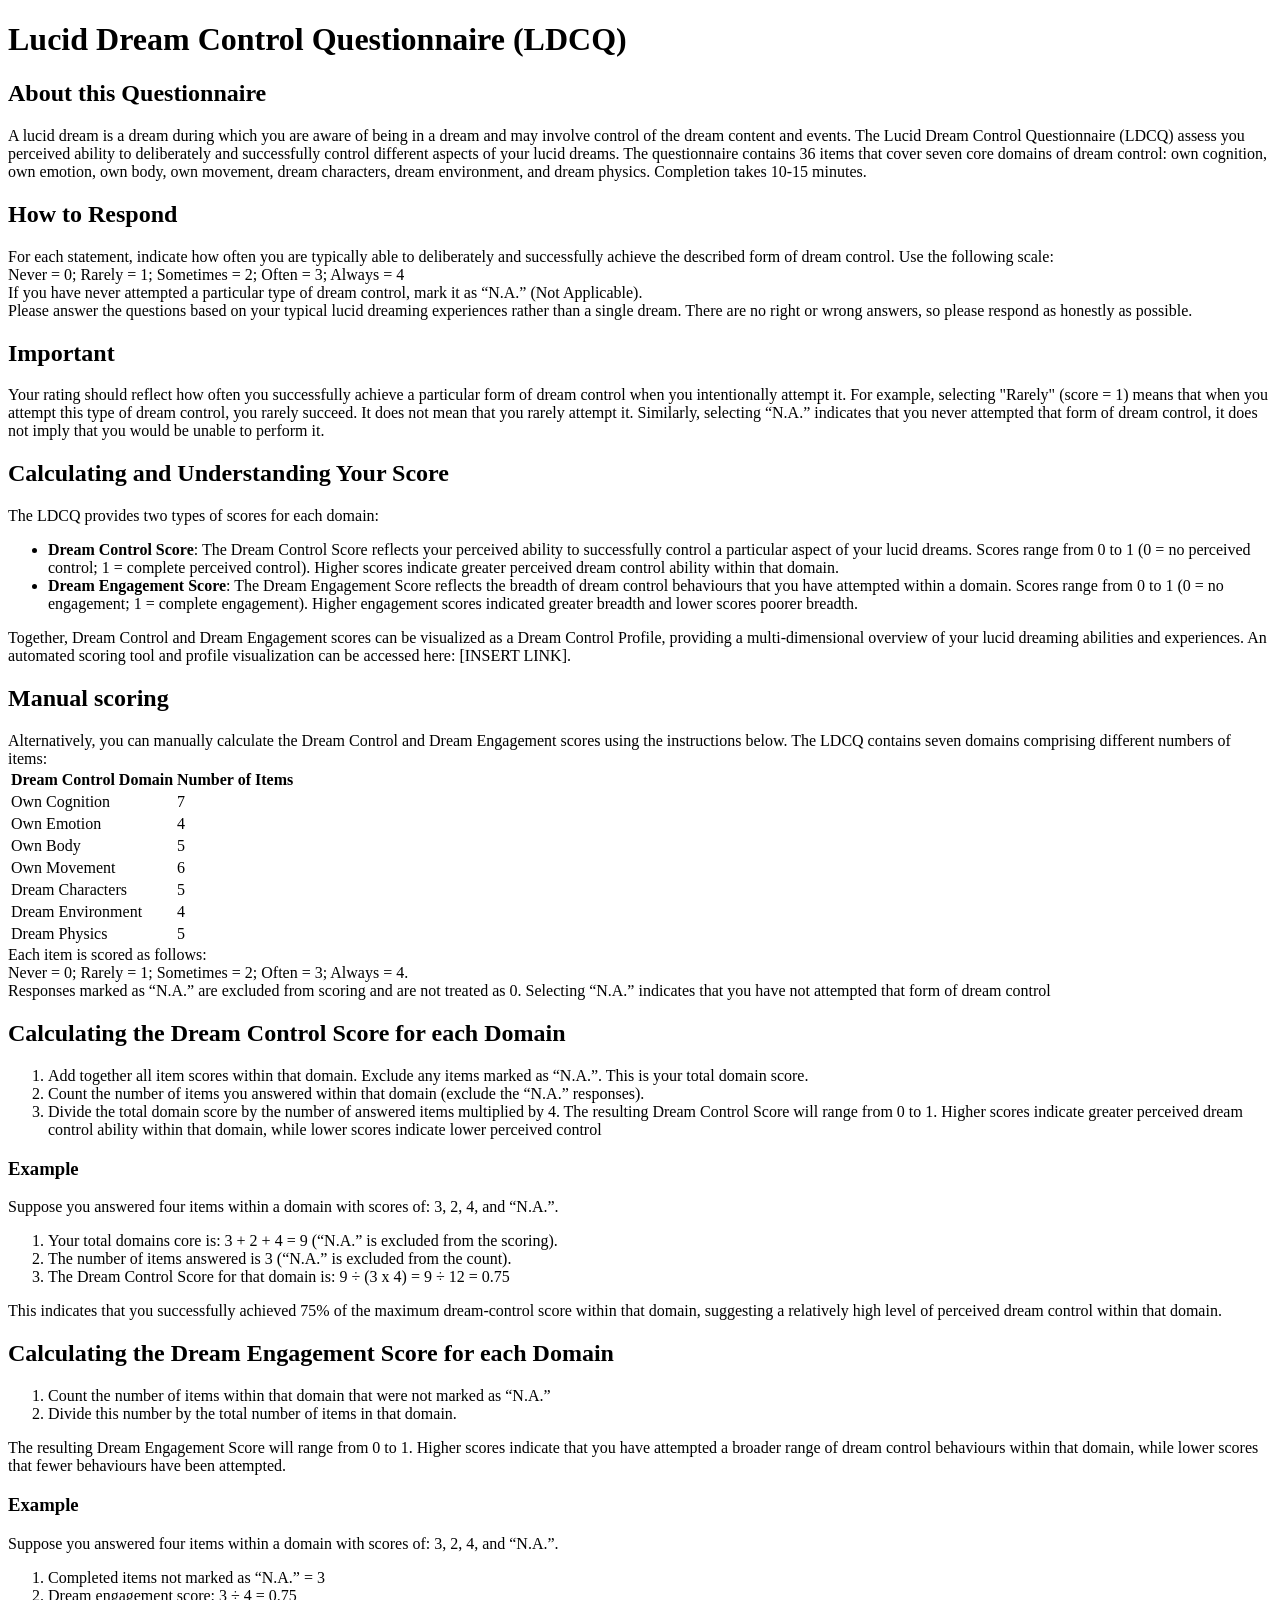
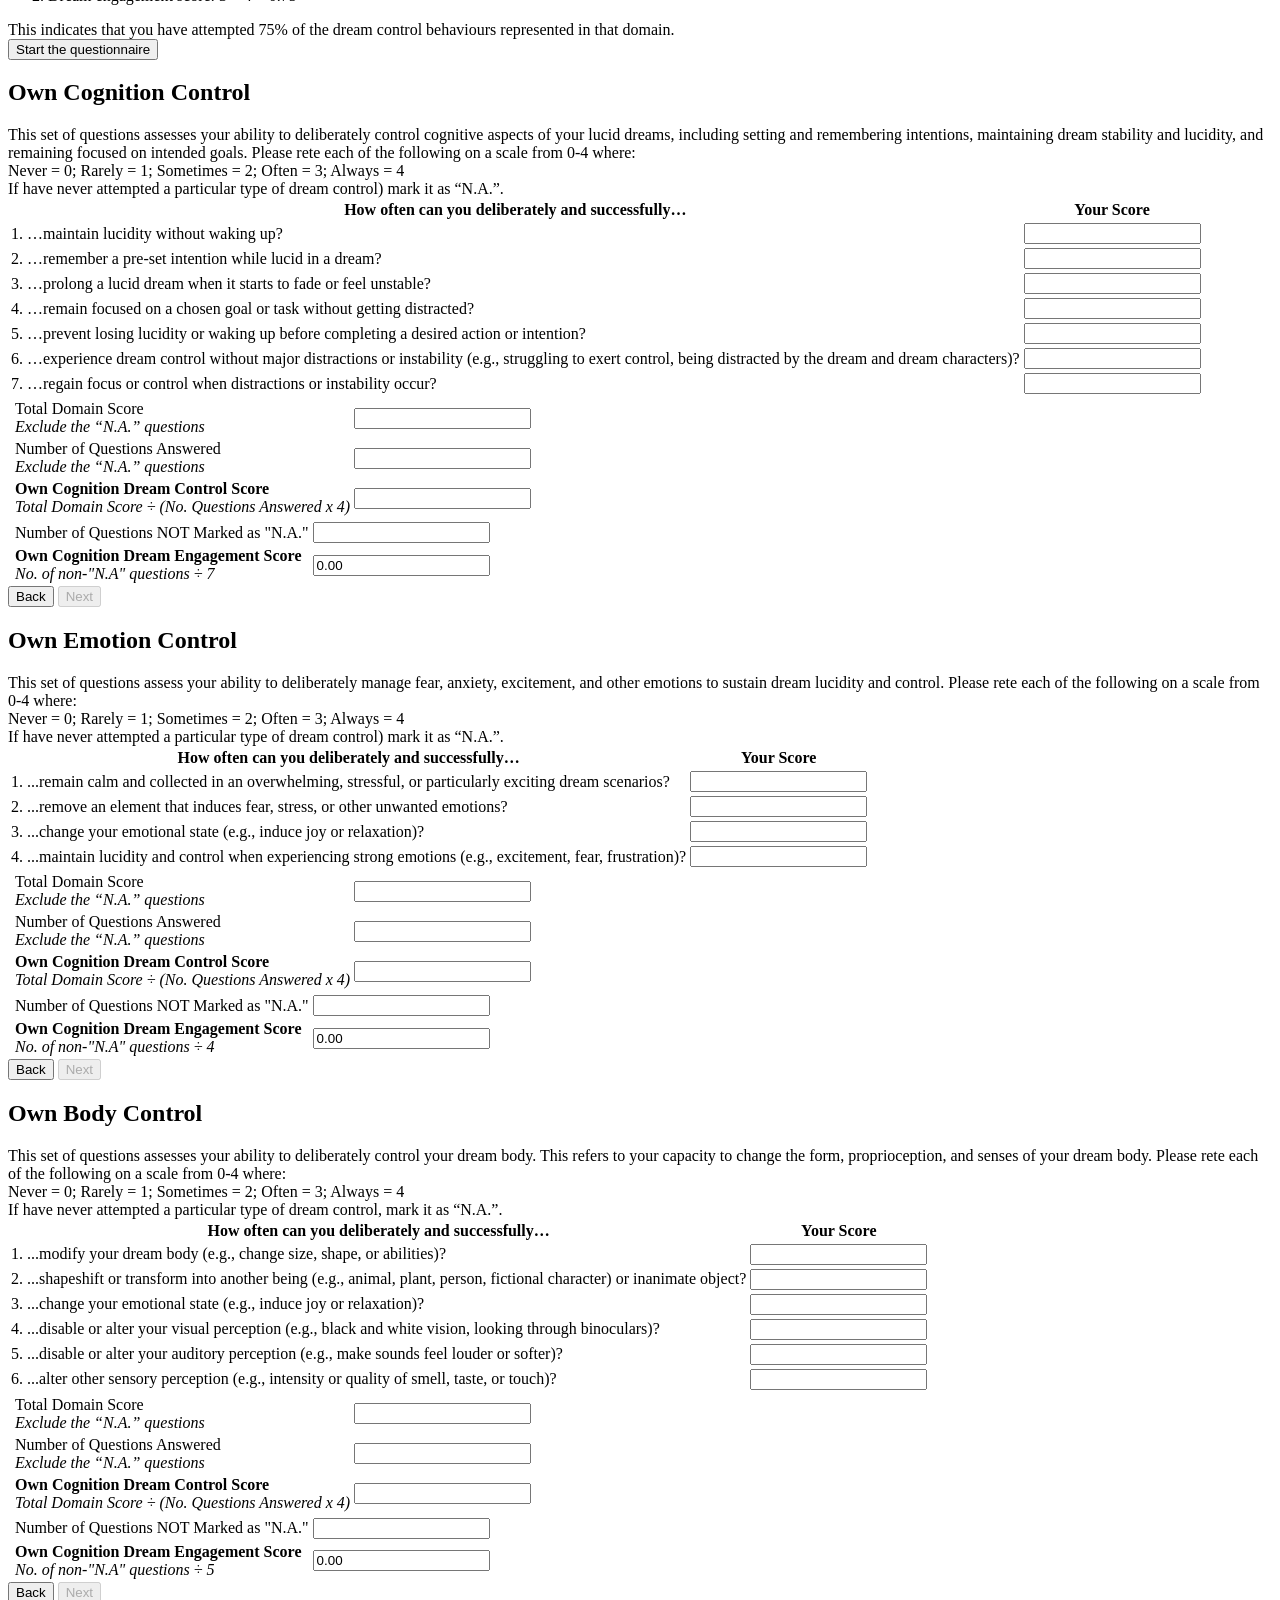
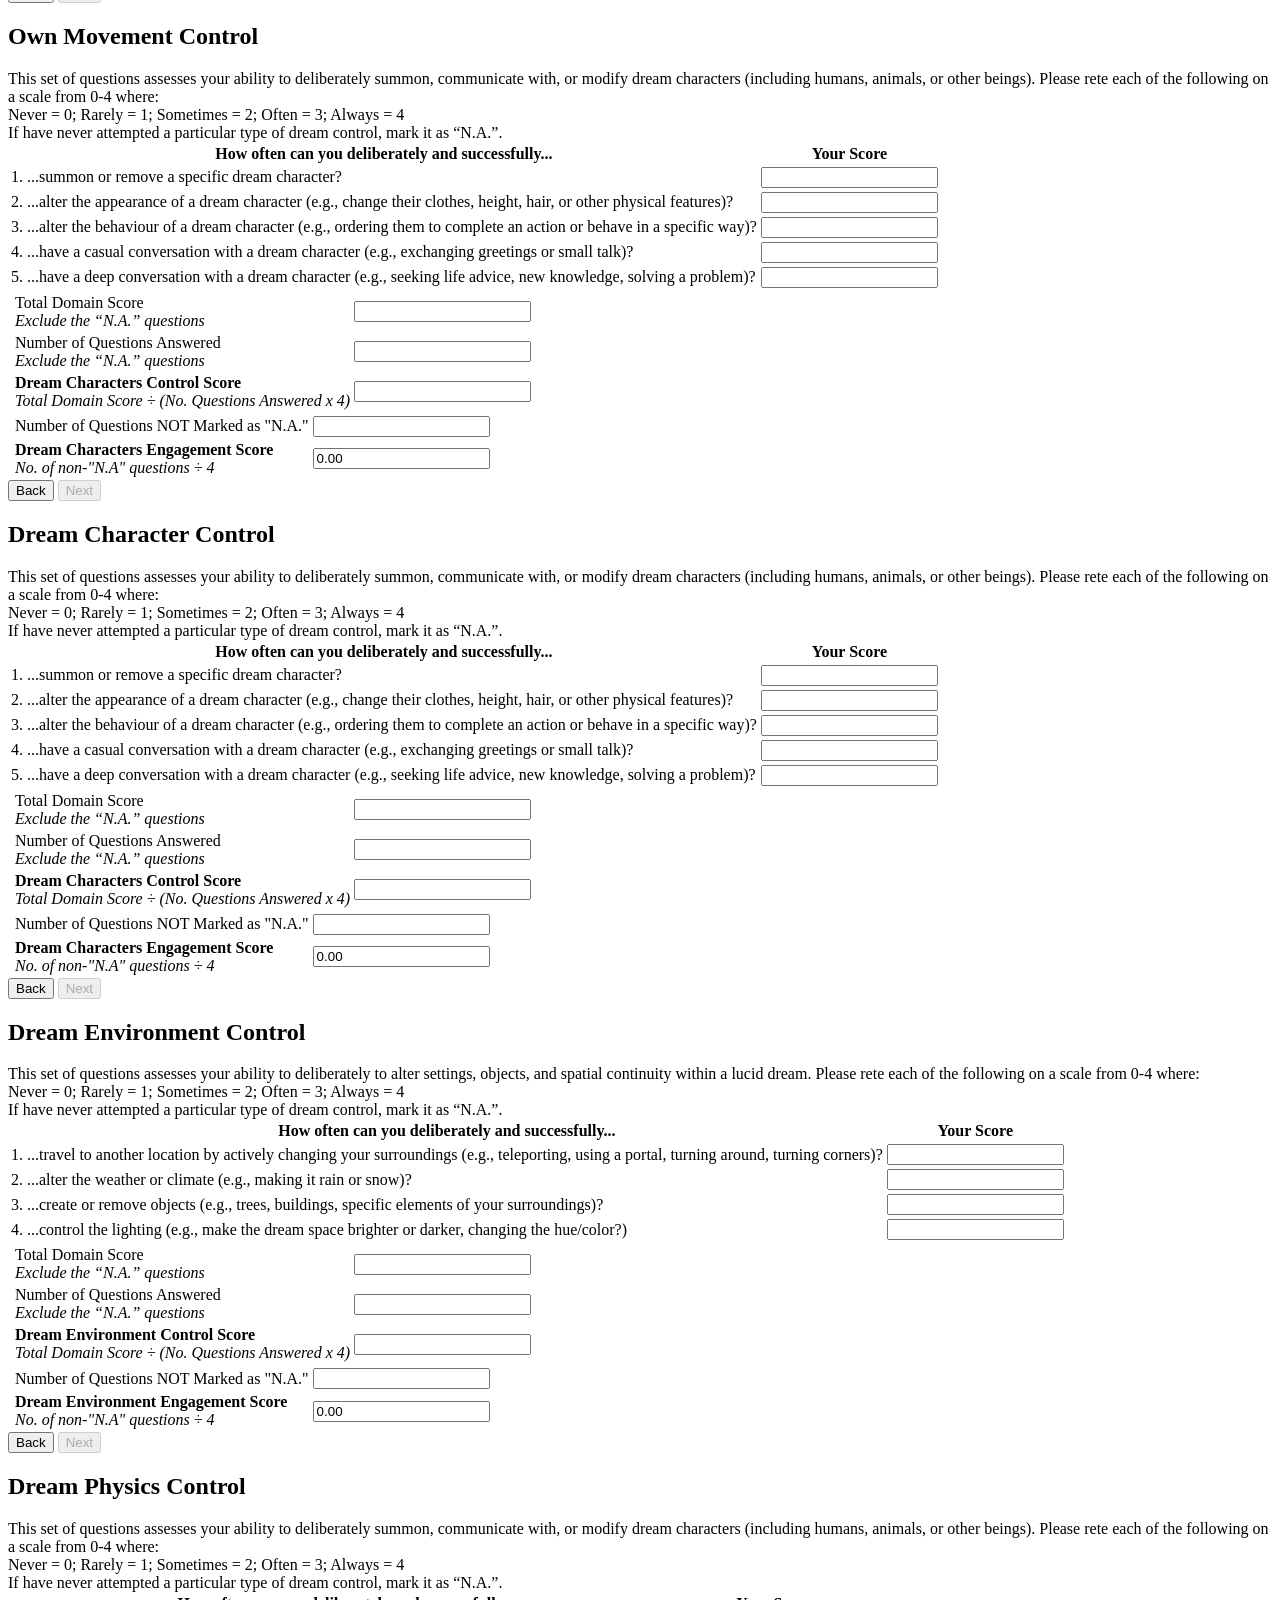
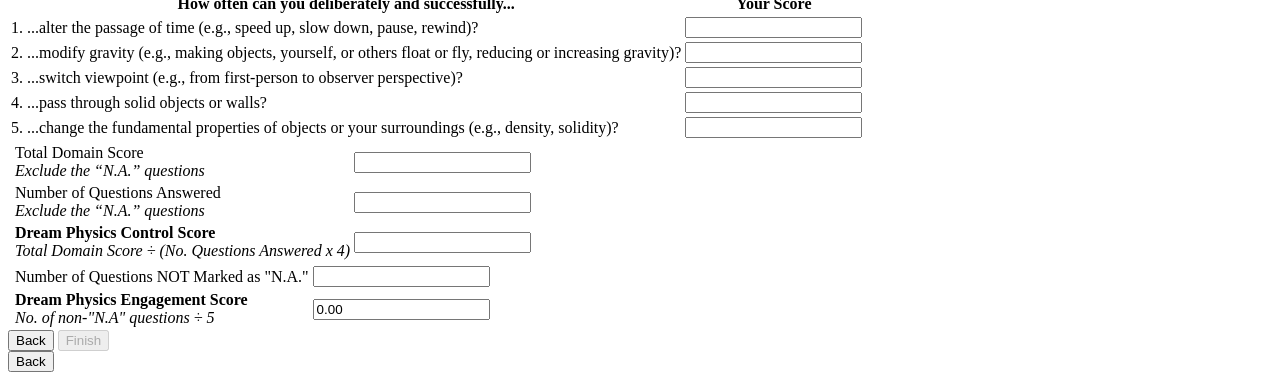
==== web_page/index.html @ dc6c31d4 "spider graph" ====
<!doctype html>
<html lang="en">

<head>
    <meta charset="UTF-8">
    <title>LDCQ</title>
    <link rel="stylesheet" href="style.css">
</head>

<body>
    <h1>Lucid Dream Control Questionnaire (LDCQ)</h1>

    <!-- PAGE 1: INTRODUCTION -->
    <section class="page active introduction">
        <div class="about">
            <h2>About this Questionnaire</h2>
            A lucid dream is a dream during which you are aware of being in a dream and may involve control of the dream
            content and events. The Lucid Dream Control Questionnaire (LDCQ) assess you perceived ability to
            deliberately
            and successfully control different aspects of your lucid dreams. The questionnaire contains 36 items that
            cover
            seven core domains of dream control: own cognition, own emotion, own body, own movement, dream characters,
            dream
            environment, and dream physics. Completion takes 10-15 minutes.
        </div>
        <div>
            <h2>How to Respond</h2>
            For each statement, indicate how often you are typically able to deliberately and successfully achieve the
            described form of dream control. Use the following scale:
            <div class="center">
                Never = 0; Rarely = 1; Sometimes = 2; Often = 3; Always = 4
            </div>
            If you have never attempted a particular type of dream control, mark it as “N.A.” (Not Applicable).</br>

            Please answer the questions based on your typical lucid dreaming experiences rather than a single dream.
            There
            are no right or wrong answers, so please respond as honestly as possible.
        </div>
        <div>
            <h2>Important</h2>
            Your rating should reflect how often you successfully achieve a particular form of dream control when you
            intentionally attempt it. For example, selecting "Rarely" (score = 1) means that when you attempt this type
            of
            dream control, you rarely succeed. It does not mean that you rarely attempt it. Similarly, selecting “N.A.”
            indicates that you never attempted that form of dream control, it does not imply that you would be unable to
            perform it.
        </div>
        <div>
            <h2>Calculating and Understanding Your Score</h2>
            The LDCQ provides two types of scores for each domain:
            <ul>
                <li> <b>Dream Control Score</b>: The Dream Control Score reflects your perceived ability to successfully
                    control a particular aspect of your lucid dreams. Scores range from 0 to 1 (0 = no perceived
                    control; 1
                    = complete perceived control). Higher scores indicate greater perceived dream control ability within
                    that domain.</li>
                <li> <b>Dream Engagement Score</b>: The Dream Engagement Score reflects the breadth of dream control
                    behaviours that you have attempted within a domain. Scores range from 0 to 1 (0 = no engagement; 1 =
                    complete engagement). Higher engagement scores indicated greater breadth and lower scores poorer
                    breadth.</li>
            </ul>
            Together, Dream Control and Dream Engagement scores can be visualized as a Dream Control Profile, providing
            a
            multi-dimensional overview of your lucid dreaming abilities and experiences. An automated scoring tool and
            profile visualization can be accessed here: [INSERT LINK].
        </div>
        <div>
            <h2>Manual scoring</h2>
            Alternatively, you can manually calculate the Dream Control and Dream Engagement scores using the
            instructions
            below. The LDCQ contains seven domains comprising different numbers of items:
            <table class="domain-table">
                <tr>
                    <th>Dream Control Domain</th>
                    <th>Number of Items</th>
                </tr>
                <tr>
                    <td>Own Cognition</td>
                    <td>7</td>
                </tr>
                <tr>
                    <td>Own Emotion</td>
                    <td>4</td>
                </tr>
                <tr>
                    <td>Own Body</td>
                    <td>5</td>
                </tr>
                <tr>
                    <td>Own Movement</td>
                    <td>6</td>
                </tr>
                <tr>
                    <td>Dream Characters</td>
                    <td>5</td>
                </tr>
                <tr>
                    <td>Dream Environment</td>
                    <td>4</td>
                </tr>
                <tr>
                    <td>Dream Physics</td>
                    <td>5</td>
                </tr>
            </table>
            Each item is scored as follows:
            <div class="center">Never = 0; Rarely = 1; Sometimes = 2; Often = 3; Always = 4.</div>
            Responses marked as “N.A.” are excluded from scoring and are not treated as 0. Selecting “N.A.” indicates
            that
            you have not attempted that form of dream control
        </div>
        <div>
            <h2>Calculating the Dream Control Score for each Domain</h2>
            <ol>
                <li>Add together all item scores within that domain. Exclude any items marked as “N.A.”. This is your
                    total
                    domain score.</li>
                <li>Count the number of items you answered within that domain (exclude the “N.A.” responses).</li>
                <li>Divide the total domain score by the number of answered items multiplied by 4. The resulting Dream
                    Control Score will range from 0 to 1. Higher scores indicate greater perceived dream control ability
                    within that domain, while lower scores indicate lower perceived control</li>
            </ol>
            <h3>Example</h3>
            Suppose you answered four items within a domain with scores of: 3, 2, 4, and “N.A.”.
            <ol>
                <li>Your total domains core is: 3 + 2 + 4 = 9 (“N.A.” is excluded from the scoring).</li>
                <li>The number of items answered is 3 (“N.A.” is excluded from the count).</li>
                <li>The Dream Control Score for that domain is: 9 ÷ (3 x 4) = 9 ÷ 12 = 0.75</li>
            </ol>
            This indicates that you successfully achieved 75% of the maximum dream-control score within that domain,
            suggesting a relatively high level of perceived dream control within that domain.
        </div>
        <div>
            <h2>Calculating the Dream Engagement Score for each Domain</h2>
            <ol>
                <li>Count the number of items within that domain that were not marked as “N.A.”</li>
                <li>Divide this number by the total number of items in that domain.</li>
            </ol>
            The resulting Dream Engagement Score will range from 0 to 1. Higher scores indicate that you have attempted
            a
            broader range of dream control behaviours within that domain, while lower scores that fewer behaviours have
            been
            attempted.
            <h3>Example</h3>
            Suppose you answered four items within a domain with scores of: 3, 2, 4, and “N.A.”.
            <ol>
                <li>Completed items not marked as “N.A.” = 3</li>
                <li>Dream engagement score: 3 ÷ 4 = 0.75</li>
            </ol>
            This indicates that you have attempted 75% of the dream control behaviours represented in that domain.
        </div>
        </div>

        <div class="nav-buttons intro-nav">
            <button type="button" class="next-button">Start the questionnaire</button>
        </div>
    </section>

    <!-- PAGE 2: OWN COGNITION -->
    <section class="page questionnaire" data-domain="own-cognition">
        <h2>Own Cognition Control</h2>
        This set of questions assesses your ability to deliberately control cognitive aspects of your lucid dreams,
        including setting and remembering intentions, maintaining dream stability and lucidity, and remaining focused on
        intended goals. Please rete each of the following on a scale from 0-4 where:
        <div class="center">
            Never = 0; Rarely = 1; Sometimes = 2; Often = 3; Always = 4
        </div>
        If have never attempted a particular type of dream control) mark it as “N.A.”.
        <table class="score-table aligned-table">
            <colgroup>
                <col class="num-col">
                <col class="text-col">
                <col class="score-col">
            </colgroup>

            <thead>
                <tr>
                    <th colspan="2" class="question-heading">
                        How often can you deliberately and successfully…
                    </th>
                    <th class="score-heading">Your Score</th>
                </tr>
            </thead>

            <tbody>
                <tr>
                    <td class="num">1.</td>
                    <td>…maintain lucidity without waking up?</td>
                    <td class="score">
                        <input class="score-input domain-score" type="text" name="own-cognition-q1">
                    </td>
                </tr>

                <tr>
                    <td class="num">2.</td>
                    <td>…remember a pre-set intention while lucid in a dream?</td>
                    <td class="score">
                        <input class="score-input domain-score" type="text" name="own-cognition-q2">
                    </td>
                </tr>

                <tr>
                    <td class="num">3.</td>
                    <td>…prolong a lucid dream when it starts to fade or feel unstable?</td>
                    <td class="score">
                        <input class="score-input domain-score" type="text" name="own-cognition-q3">
                    </td>
                </tr>

                <tr>
                    <td class="num">4.</td>
                    <td>…remain focused on a chosen goal or task without getting distracted?</td>
                    <td class="score">
                        <input class="score-input domain-score" type="text" name="own-cognition-q4">
                    </td>
                </tr>

                <tr>
                    <td class="num">5.</td>
                    <td>…prevent losing lucidity or waking up before completing a desired action or intention?</td>
                    <td class="score">
                        <input class="score-input domain-score" type="text" name="own-cognition-q5">
                    </td>
                </tr>
                <tr>
                    <td class="num">6.</td>
                    <td>…experience dream control without major distractions or instability (e.g., struggling to exert
                        control, being distracted by the dream and dream characters)?</td>
                    <td class="score">
                        <input class="score-input domain-score" type="text" name="own-cognition-q6">
                    </td>
                </tr>
                <tr>
                    <td class="num">7.</td>
                    <td>…regain focus or control when distractions or instability occur?</td>
                    <td class="score">
                        <input class="score-input domain-score" type="text" name="own-cognition-q7">
                    </td>
                </tr>
            </tbody>
        </table>
        <table class="calc-table aligned-table">
            <colgroup>
                <col class="num-col">
                <col class="text-col">
                <col class="score-col">
            </colgroup>

            <tbody>
                <tr>
                    <td></td>
                    <td class="label">
                        Total Domain Score<br>
                        <em>Exclude the “N.A.” questions</em>
                    </td>
                    <td class="box">
                        <input class="calc-input total-domain-score" type="text" readonly>
                        <!--<input id="total-domain-score" class="calc-input" type="text" readonly> -->
                    </td>
                </tr>

                <tr>
                    <td></td>
                    <td class="label">
                        Number of Questions Answered<br>
                        <em>Exclude the “N.A.” questions</em>
                    </td>
                    <td class="box">
                        <input id="questions-answered" class="calc-input questions-answered" type="text" readonly>
                    </td>
                </tr>

                <tr>
                    <td></td>
                    <td class="label">
                        <strong>Own Cognition Dream Control Score</strong><br>
                        <em>Total Domain Score ÷ (No. Questions Answered x 4)</em>
                    </td>
                    <td class="big-box">
                        <input id="control-score" class="calc-input thick-input control-score" type="text" readonly>
                    </td>
                </tr>
            </tbody>
        </table>
        <table class="calc-table aligned-table">
            <colgroup>
                <col class="num-col">
                <col class="text-col">
                <col class="score-col">
            </colgroup>

            <tbody>
                <tr>
                    <td></td>
                    <td class="label">
                        Number of Questions NOT Marked as "N.A."<br>
                    </td>
                    <td class="box">
                        <input id="non-na-count" class="calc-input non-na-count" type="text" readonly>
                    </td>
                </tr>

                <tr>
                    <td></td>
                    <td class="label">
                        <strong>Own Cognition Dream Engagement Score</strong><br>
                        <em>No. of non-"N.A" questions ÷ 7</em>
                    </td>
                    <td class="big-box">
                        <input id="engagement-score" class="calc-input thick-input engagement-score" type="text"
                            readonly>
                    </td>
                </tr>
            </tbody>
        </table>
        </div>

        <div class="nav-buttons">
            <button type="button" class="back-button">Back</button>
            <button type="button" class="next-button" disabled>Next</button>
        </div>
    </section>

    <!-- PAGE 3: OWN EMOTION -->
    <section class="page questionnaire" data-domain="own-emotion">
        <!-- Own Emotion table here -->
        <h2>Own Emotion Control</h2>
        This set of questions assess your ability to deliberately manage fear, anxiety, excitement, and other emotions
        to sustain dream lucidity and control. Please rete each of the following on a scale from 0-4 where:
        <div class="center">
            Never = 0; Rarely = 1; Sometimes = 2; Often = 3; Always = 4
        </div>
        If have never attempted a particular type of dream control) mark it as “N.A.”.
        <table class="score-table aligned-table">
            <colgroup>
                <col class="num-col">
                <col class="text-col">
                <col class="score-col">
            </colgroup>

            <thead>
                <tr>
                    <th colspan="2" class="question-heading">
                        How often can you deliberately and successfully…
                    </th>
                    <th class="score-heading">Your Score</th>
                </tr>
            </thead>

            <tbody>
                <tr>
                    <td class="num">1.</td>
                    <td>...remain calm and collected in an overwhelming, stressful, or particularly exciting dream
                        scenarios?</td>
                    <td class="score">
                        <input class="score-input domain-score" type="text" name="own-emotion-q1">
                    </td>
                </tr>

                <tr>
                    <td class="num">2.</td>
                    <td>...remove an element that induces fear, stress, or other unwanted emotions?</td>
                    <td class="score">
                        <input class="score-input domain-score" type="text" name="own-emotion-q2">
                    </td>
                </tr>

                <tr>
                    <td class="num">3.</td>
                    <td>...change your emotional state (e.g., induce joy or relaxation)?</td>
                    <td class="score">
                        <input class="score-input domain-score" type="text" name="own-emotion-q3">
                    </td>
                </tr>

                <tr>
                    <td class="num">4.</td>
                    <td>...maintain lucidity and control when experiencing strong emotions (e.g., excitement, fear,
                        frustration)?</td>
                    <td class="score">
                        <input class="score-input domain-score" type="text" name="own-emotion-q4">
                    </td>
                </tr>
            </tbody>
        </table>
        <table class="calc-table aligned-table">
            <colgroup>
                <col class="num-col">
                <col class="text-col">
                <col class="score-col">
            </colgroup>

            <tbody>
                <tr>
                    <td></td>
                    <td class="label">
                        Total Domain Score<br>
                        <em>Exclude the “N.A.” questions</em>
                    </td>
                    <td class="box">
                        <input id="total-domain-score" class="calc-input total-domain-score" type="text" readonly>
                    </td>
                </tr>

                <tr>
                    <td></td>
                    <td class="label">
                        Number of Questions Answered<br>
                        <em>Exclude the “N.A.” questions</em>
                    </td>
                    <td class="box">
                        <input id="questions-answered" class="calc-input questions-answered" type="text" readonly>
                    </td>
                </tr>

                <tr>
                    <td></td>
                    <td class="label">
                        <strong>Own Cognition Dream Control Score</strong><br>
                        <em>Total Domain Score ÷ (No. Questions Answered x 4)</em>
                    </td>
                    <td class="big-box">
                        <input id="control-score" class="calc-input thick-input control-score" type="text" readonly>
                    </td>
                </tr>
            </tbody>
        </table>
        <table class="calc-table aligned-table">
            <colgroup>
                <col class="num-col">
                <col class="text-col">
                <col class="score-col">
            </colgroup>

            <tbody>
                <tr>
                    <td></td>
                    <td class="label">
                        Number of Questions NOT Marked as "N.A."<br>
                    </td>
                    <td class="box">
                        <input id="non-na-count" class="calc-input non-na-count" type="text" readonly>
                    </td>
                </tr>

                <tr>
                    <td></td>
                    <td class="label">
                        <strong>Own Cognition Dream Engagement Score</strong><br>
                        <em>No. of non-"N.A" questions ÷ 4</em>
                    </td>
                    <td class="big-box">
                        <input id="engagement-score" class="calc-input thick-input engagement-score" type="text"
                            readonly>
                    </td>
                </tr>
            </tbody>
        </table>

        <div class="nav-buttons">
            <button type="button" class="back-button">Back</button>
            <button type="button" class="next-button" disabled>Next</button>
        </div>
    </section>

    <!-- PAGE 4: OWN BODY -->
    <section class="page questionnaire" data-domain="own-body">
        <!-- Own Body table here -->
        <h2>Own Body Control</h2>
        This set of questions assesses your ability to deliberately control your dream body. This refers to your
        capacity to change the form, proprioception, and senses of your dream body. Please rete each of the following on
        a scale from 0-4 where:
        <div class="center">
            Never = 0; Rarely = 1; Sometimes = 2; Often = 3; Always = 4
        </div>
        If have never attempted a particular type of dream control, mark it as “N.A.”.
        <table class="score-table aligned-table">
            <colgroup>
                <col class="num-col">
                <col class="text-col">
                <col class="score-col">
            </colgroup>

            <thead>
                <tr>
                    <th colspan="2" class="question-heading">
                        How often can you deliberately and successfully…
                    </th>
                    <th class="score-heading">Your Score</th>
                </tr>
            </thead>

            <tbody>
                <tr>
                    <td class="num">1.</td>
                    <td>...modify your dream body (e.g., change size, shape, or abilities)?</td>
                    <td class="score">
                        <input class="score-input domain-score" type="text" name="own-body-q1">
                    </td>
                </tr>

                <tr>
                    <td class="num">2.</td>
                    <td>...shapeshift or transform into another being (e.g., animal, plant, person, fictional character)
                        or inanimate object?</td>
                    <td class="score">
                        <input class="score-input domain-score" type="text" name="own-body-q2">
                    </td>
                </tr>

                <tr>
                    <td class="num">3.</td>
                    <td>...change your emotional state (e.g., induce joy or relaxation)?</td>
                    <td class="score">
                        <input class="score-input domain-score" type="text" name="own-body-q3">
                    </td>
                </tr>

                <tr>
                    <td class="num">4.</td>
                    <td>...disable or alter your visual perception (e.g., black and white vision, looking through
                        binoculars)?</td>
                    <td class="score">
                        <input class="score-input domain-score" type="text" name="own-body-q4">
                    </td>
                </tr>
                <tr>
                    <td class="num">5.</td>
                    <td>...disable or alter your auditory perception (e.g., make sounds feel louder or softer)?</td>
                    <td class="score">
                        <input class="score-input domain-score" type="text" name="own-body-q5">
                    </td>
                </tr>
                <tr>
                    <td class="num">6.</td>
                    <td>...alter other sensory perception (e.g., intensity or quality of smell, taste, or touch)?</td>
                    <td class="score">
                        <input class="score-input domain-score" type="text" name="own-body-q6">
                    </td>
                </tr>
            </tbody>
        </table>
        <table class="calc-table aligned-table">
            <colgroup>
                <col class="num-col">
                <col class="text-col">
                <col class="score-col">
            </colgroup>

            <tbody>
                <tr>
                    <td></td>
                    <td class="label">
                        Total Domain Score<br>
                        <em>Exclude the “N.A.” questions</em>
                    </td>
                    <td class="box">
                        <input id="total-domain-score" class="calc-input total-domain-score" type="text" readonly>
                    </td>
                </tr>

                <tr>
                    <td></td>
                    <td class="label">
                        Number of Questions Answered<br>
                        <em>Exclude the “N.A.” questions</em>
                    </td>
                    <td class="box">
                        <input id="questions-answered" class="calc-input questions-answered" type="text" readonly>
                    </td>
                </tr>

                <tr>
                    <td></td>
                    <td class="label">
                        <strong>Own Cognition Dream Control Score</strong><br>
                        <em>Total Domain Score ÷ (No. Questions Answered x 4)</em>
                    </td>
                    <td class="big-box">
                        <input id="control-score" class="calc-input thick-input control-score" type="text" readonly>
                    </td>
                </tr>
            </tbody>
        </table>
        <table class="calc-table aligned-table">
            <colgroup>
                <col class="num-col">
                <col class="text-col">
                <col class="score-col">
            </colgroup>

            <tbody>
                <tr>
                    <td></td>
                    <td class="label">
                        Number of Questions NOT Marked as "N.A."<br>
                    </td>
                    <td class="box">
                        <input id="non-na-count" class="calc-input non-na-count" type="text" readonly>
                    </td>
                </tr>

                <tr>
                    <td></td>
                    <td class="label">
                        <strong>Own Cognition Dream Engagement Score</strong><br>
                        <em>No. of non-"N.A" questions ÷ 5</em>
                    </td>
                    <td class="big-box">
                        <input id="engagement-score" class="calc-input thick-input engagement-score" type="text"
                            readonly>
                    </td>
                </tr>
            </tbody>
        </table>

        <div class="nav-buttons">
            <button type="button" class="back-button">Back</button>
            <button type="button" class="next-button" disabled>Next</button>
        </div>
    </section>

    <!-- PAGE 5: OWN MOVEMENT -->
    <section class="page questionnaire" data-domain="own-movement">
        <!-- Own Movement table here -->
        <h2>Own Movement Control</h2>
        This set of questions assesses your ability to deliberately summon, communicate with, or modify dream characters
        (including humans, animals, or other beings). Please rete each of the following on a scale from 0-4 where:
        <div class="center">
            Never = 0; Rarely = 1; Sometimes = 2; Often = 3; Always = 4
        </div>
        If have never attempted a particular type of dream control, mark it as “N.A.”.
        <table class="score-table aligned-table">
            <colgroup>
                <col class="num-col">
                <col class="text-col">
                <col class="score-col">
            </colgroup>

            <thead>
                <tr>
                    <th colspan="2" class="question-heading">
                        How often can you deliberately and successfully...
                    </th>
                    <th class="score-heading">Your Score</th>
                </tr>
            </thead>

            <tbody>
                <tr>
                    <td class="num">1.</td>
                    <td>...summon or remove a specific dream character?</td>
                    <td class="score">
                        <input class="score-input domain-score" type="text" name="own-movement-q1">
                    </td>
                </tr>

                <tr>
                    <td class="num">2.</td>
                    <td>...alter the appearance of a dream character (e.g., change their clothes, height, hair, or other
                        physical features)?</td>
                    <td class="score">
                        <input class="score-input domain-score" type="text" name="own-movement-q2">
                    </td>
                </tr>

                <tr>
                    <td class="num">3.</td>
                    <td>...alter the behaviour of a dream character (e.g., ordering them to complete an action or behave
                        in a specific way)?</td>
                    <td class="score">
                        <input class="score-input domain-score" type="text" name="own-movement-q3">
                    </td>
                </tr>

                <tr>
                    <td class="num">4.</td>
                    <td>...have a casual conversation with a dream character (e.g., exchanging greetings or small talk)?
                    </td>
                    <td class="score">
                        <input class="score-input domain-score" type="text" name="own-movement-q4">
                    </td>
                </tr>
                <tr>
                    <td class="num">5.</td>
                    <td>...have a deep conversation with a dream character (e.g., seeking life advice, new knowledge,
                        solving a problem)?</td>
                    <td class="score">
                        <input class="score-input domain-score" type="text" name="own-movement-q5">
                    </td>
                </tr>
            </tbody>
        </table>
        <table class="calc-table aligned-table">
            <colgroup>
                <col class="num-col">
                <col class="text-col">
                <col class="score-col">
            </colgroup>

            <tbody>
                <tr>
                    <td></td>
                    <td class="label">
                        Total Domain Score<br>
                        <em>Exclude the “N.A.” questions</em>
                    </td>
                    <td class="box">
                        <input id="total-domain-score" class="calc-input total-domain-score" type="text" readonly>
                    </td>
                </tr>

                <tr>
                    <td></td>
                    <td class="label">
                        Number of Questions Answered<br>
                        <em>Exclude the “N.A.” questions</em>
                    </td>
                    <td class="box">
                        <input id="questions-answered" class="calc-input questions-answered" type="text" readonly>
                    </td>
                </tr>

                <tr>
                    <td></td>
                    <td class="label">
                        <strong>Dream Characters Control Score</strong><br>
                        <em>Total Domain Score ÷ (No. Questions Answered x 4)</em>
                    </td>
                    <td class="big-box">
                        <input id="control-score" class="calc-input thick-input control-score" type="text" readonly>
                    </td>
                </tr>
            </tbody>
        </table>
        <table class="calc-table aligned-table">
            <colgroup>
                <col class="num-col">
                <col class="text-col">
                <col class="score-col">
            </colgroup>

            <tbody>
                <tr>
                    <td></td>
                    <td class="label">
                        Number of Questions NOT Marked as "N.A."<br>
                    </td>
                    <td class="box">
                        <input id="non-na-count" class="calc-input non-na-count" type="text" readonly>
                    </td>
                </tr>

                <tr>
                    <td></td>
                    <td class="label">
                        <strong>Dream Characters Engagement Score</strong><br>
                        <em>No. of non-"N.A" questions ÷ 4</em>
                    </td>
                    <td class="big-box">
                        <input id="engagement-score" class="calc-input thick-input engagement-score" type="text"
                            readonly>
                    </td>
                </tr>
            </tbody>
        </table>

        <div class="nav-buttons">
            <button type="button" class="back-button">Back</button>
            <button type="button" class="next-button" disabled>Next</button>
        </div>
    </section>

    <!-- PAGE 6: DREAM CHARACTERS -->
    <section class="page questionnaire" data-domain="dream-characters">
        <!-- Dream Characters table here -->
        <h2>Dream Character Control</h2>
        This set of questions assesses your ability to deliberately summon, communicate with, or modify dream characters
        (including humans, animals, or other beings). Please rete each of the following on a scale from 0-4 where:
        <div class="center">
            Never = 0; Rarely = 1; Sometimes = 2; Often = 3; Always = 4
        </div>
        If have never attempted a particular type of dream control, mark it as “N.A.”.
        <table class="score-table aligned-table">
            <colgroup>
                <col class="num-col">
                <col class="text-col">
                <col class="score-col">
            </colgroup>

            <thead>
                <tr>
                    <th colspan="2" class="question-heading">
                        How often can you deliberately and successfully...
                    </th>
                    <th class="score-heading">Your Score</th>
                </tr>
            </thead>

            <tbody>
                <tr>
                    <td class="num">1.</td>
                    <td>...summon or remove a specific dream character?</td>
                    <td class="score">
                        <input class="score-input domain-score" type="text" name="dream-characters-q1">
                    </td>
                </tr>

                <tr>
                    <td class="num">2.</td>
                    <td>...alter the appearance of a dream character (e.g., change their clothes, height, hair, or other
                        physical features)?</td>
                    <td class="score">
                        <input class="score-input domain-score" type="text" name="dream-characters-q2">
                    </td>
                </tr>

                <tr>
                    <td class="num">3.</td>
                    <td>...alter the behaviour of a dream character (e.g., ordering them to complete an action or behave
                        in a specific way)?</td>
                    <td class="score">
                        <input class="score-input domain-score" type="text" name="dream-characters-q3">
                    </td>
                </tr>

                <tr>
                    <td class="num">4.</td>
                    <td>...have a casual conversation with a dream character (e.g., exchanging greetings or small talk)?
                    </td>
                    <td class="score">
                        <input class="score-input domain-score" type="text" name="dream-characters-q4">
                    </td>
                </tr>
                <tr>
                    <td class="num">5.</td>
                    <td>...have a deep conversation with a dream character (e.g., seeking life advice, new knowledge,
                        solving a problem)?</td>
                    <td class="score">
                        <input class="score-input domain-score" type="text" name="dream-characters-q4">
                    </td>
                </tr>
            </tbody>
        </table>
        <table class="calc-table aligned-table">
            <colgroup>
                <col class="num-col">
                <col class="text-col">
                <col class="score-col">
            </colgroup>

            <tbody>
                <tr>
                    <td></td>
                    <td class="label">
                        Total Domain Score<br>
                        <em>Exclude the “N.A.” questions</em>
                    </td>
                    <td class="box">
                        <input id="total-domain-score" class="calc-input total-domain-score" type="text" readonly>
                    </td>
                </tr>

                <tr>
                    <td></td>
                    <td class="label">
                        Number of Questions Answered<br>
                        <em>Exclude the “N.A.” questions</em>
                    </td>
                    <td class="box">
                        <input id="questions-answered" class="calc-input questions-answered" type="text" readonly>
                    </td>
                </tr>

                <tr>
                    <td></td>
                    <td class="label">
                        <strong>Dream Characters Control Score</strong><br>
                        <em>Total Domain Score ÷ (No. Questions Answered x 4)</em>
                    </td>
                    <td class="big-box">
                        <input id="control-score" class="calc-input thick-input control-score" type="text" readonly>
                    </td>
                </tr>
            </tbody>
        </table>
        <table class="calc-table aligned-table">
            <colgroup>
                <col class="num-col">
                <col class="text-col">
                <col class="score-col">
            </colgroup>

            <tbody>
                <tr>
                    <td></td>
                    <td class="label">
                        Number of Questions NOT Marked as "N.A."<br>
                    </td>
                    <td class="box">
                        <input id="non-na-count" class="calc-input non-na-count" type="text" readonly>
                    </td>
                </tr>

                <tr>
                    <td></td>
                    <td class="label">
                        <strong>Dream Characters Engagement Score</strong><br>
                        <em>No. of non-"N.A" questions ÷ 4</em>
                    </td>
                    <td class="big-box">
                        <input id="engagement-score" class="calc-input thick-input engagement-score" type="text"
                            readonly>
                    </td>
                </tr>
            </tbody>
        </table>

        <div class="nav-buttons">
            <button type="button" class="back-button">Back</button>
            <button type="button" class="next-button" disabled>Next</button>
        </div>
    </section>

    <!-- PAGE 7: DREAM ENVIRONMENT -->
    <section class="page questionnaire" data-domain="dream-environment">
        <!-- Dream Environment table here -->
        <h2>Dream Environment Control</h2>
        This set of questions assesses your ability to deliberately to alter settings, objects, and spatial continuity
        within a lucid dream. Please rete each of the following on a scale from 0-4 where:
        <div class="center">
            Never = 0; Rarely = 1; Sometimes = 2; Often = 3; Always = 4
        </div>
        If have never attempted a particular type of dream control, mark it as “N.A.”.
        <table class="score-table aligned-table">
            <colgroup>
                <col class="num-col">
                <col class="text-col">
                <col class="score-col">
            </colgroup>

            <thead>
                <tr>
                    <th colspan="2" class="question-heading">
                        How often can you deliberately and successfully...
                    </th>
                    <th class="score-heading">Your Score</th>
                </tr>
            </thead>

            <tbody>
                <tr>
                    <td class="num">1.</td>
                    <td>...travel to another location by actively changing your surroundings (e.g., teleporting, using a
                        portal, turning around, turning corners)?</td>
                    <td class="score">
                        <input class="score-input domain-score" type="text" name="dream-environment-q1">
                    </td>
                </tr>

                <tr>
                    <td class="num">2.</td>
                    <td>...alter the weather or climate (e.g., making it rain or snow)?</td>
                    <td class="score">
                        <input class="score-input domain-score" type="text" name="dream-environment-q2">
                    </td>
                </tr>

                <tr>
                    <td class="num">3.</td>
                    <td>...create or remove objects (e.g., trees, buildings, specific elements of your surroundings)?
                    </td>
                    <td class="score">
                        <input class="score-input domain-score" type="text" name="dream-environment-q3">
                    </td>
                </tr>

                <tr>
                    <td class="num">4.</td>
                    <td>...control the lighting (e.g., make the dream space brighter or darker, changing the hue/color?)
                    </td>
                    <td class="score">
                        <input class="score-input domain-score" type="text" name="dream-environment-q4">
                    </td>
                </tr>
            </tbody>
        </table>
        <table class="calc-table aligned-table">
            <colgroup>
                <col class="num-col">
                <col class="text-col">
                <col class="score-col">
            </colgroup>

            <tbody>
                <tr>
                    <td></td>
                    <td class="label">
                        Total Domain Score<br>
                        <em>Exclude the “N.A.” questions</em>
                    </td>
                    <td class="box">
                        <input id="total-domain-score" class="calc-input total-domain-score" type="text" readonly>
                    </td>
                </tr>

                <tr>
                    <td></td>
                    <td class="label">
                        Number of Questions Answered<br>
                        <em>Exclude the “N.A.” questions</em>
                    </td>
                    <td class="box">
                        <input id="questions-answered" class="calc-input questions-answered" type="text" readonly>
                    </td>
                </tr>

                <tr>
                    <td></td>
                    <td class="label">
                        <strong>Dream Environment Control Score</strong><br>
                        <em>Total Domain Score ÷ (No. Questions Answered x 4)</em>
                    </td>
                    <td class="big-box">
                        <input id="control-score" class="calc-input thick-input control-score" type="text" readonly>
                    </td>
                </tr>
            </tbody>
        </table>
        <table class="calc-table aligned-table">
            <colgroup>
                <col class="num-col">
                <col class="text-col">
                <col class="score-col">
            </colgroup>

            <tbody>
                <tr>
                    <td></td>
                    <td class="label">
                        Number of Questions NOT Marked as "N.A."<br>
                    </td>
                    <td class="box">
                        <input id="non-na-count" class="calc-input non-na-count" type="text" readonly>
                    </td>
                </tr>

                <tr>
                    <td></td>
                    <td class="label">
                        <strong>Dream Environment Engagement Score</strong><br>
                        <em>No. of non-"N.A" questions ÷ 4</em>
                    </td>
                    <td class="big-box">
                        <input id="engagement-score" class="calc-input thick-input engagement-score" type="text"
                            readonly>
                    </td>
                </tr>
            </tbody>
        </table>

        <div class="nav-buttons">
            <button type="button" class="back-button">Back</button>
            <button type="button" class="next-button" disabled>Next</button>
        </div>
    </section>

    <!-- PAGE 8: DREAM PHYSICS -->
    <section class="page questionnaire" data-domain="dream-physics">
        <!-- Dream Physics table here -->
        <h2>Dream Physics Control</h2>
        This set of questions assesses your ability to deliberately summon, communicate with, or modify dream characters
        (including humans, animals, or other beings). Please rete each of the following on a scale from 0-4 where:
        <div class="center">
            Never = 0; Rarely = 1; Sometimes = 2; Often = 3; Always = 4
        </div>
        If have never attempted a particular type of dream control, mark it as “N.A.”.
        <table class="score-table aligned-table">
            <colgroup>
                <col class="num-col">
                <col class="text-col">
                <col class="score-col">
            </colgroup>

            <thead>
                <tr>
                    <th colspan="2" class="question-heading">
                        How often can you deliberately and successfully...
                    </th>
                    <th class="score-heading">Your Score</th>
                </tr>
            </thead>

            <tbody>
                <tr>
                    <td class="num">1.</td>
                    <td>...alter the passage of time (e.g., speed up, slow down, pause, rewind)?</td>
                    <td class="score">
                        <input class="score-input domain-score" type="text" name="dream-physics-q1">
                    </td>
                </tr>

                <tr>
                    <td class="num">2.</td>
                    <td>...modify gravity (e.g., making objects, yourself, or others float or fly, reducing or
                        increasing gravity)?</td>
                    <td class="score">
                        <input class="score-input domain-score" type="text" name="dream-physics-q2">
                    </td>
                </tr>

                <tr>
                    <td class="num">3.</td>
                    <td>...switch viewpoint (e.g., from first-person to observer perspective)?</td>
                    <td class="score">
                        <input class="score-input domain-score" type="text" name="dream-physics-q3">
                    </td>
                </tr>

                <tr>
                    <td class="num">4.</td>
                    <td>...pass through solid objects or walls?</td>
                    <td class="score">
                        <input class="score-input domain-score" type="text" name="dream-physics-q4">
                    </td>
                </tr>
                <tr>
                    <td class="num">5.</td>
                    <td>...change the fundamental properties of objects or your surroundings (e.g., density, solidity)?
                    </td>
                    <td class="score">
                        <input class="score-input domain-score" type="text" name="dream-physics-q5">
                    </td>
                </tr>
            </tbody>
        </table>
        <table class="calc-table aligned-table">
            <colgroup>
                <col class="num-col">
                <col class="text-col">
                <col class="score-col">
            </colgroup>

            <tbody>
                <tr>
                    <td></td>
                    <td class="label">
                        Total Domain Score<br>
                        <em>Exclude the “N.A.” questions</em>
                    </td>
                    <td class="box">
                        <input id="total-domain-score" class="calc-input total-domain-score" type="text" readonly>
                    </td>
                </tr>

                <tr>
                    <td></td>
                    <td class="label">
                        Number of Questions Answered<br>
                        <em>Exclude the “N.A.” questions</em>
                    </td>
                    <td class="box">
                        <input id="questions-answered" class="calc-input questions-answered" type="text" readonly>
                    </td>
                </tr>

                <tr>
                    <td></td>
                    <td class="label">
                        <strong>Dream Physics Control Score</strong><br>
                        <em>Total Domain Score ÷ (No. Questions Answered x 4)</em>
                    </td>
                    <td class="big-box">
                        <input id="control-score" class="calc-input thick-input control-score" type="text" readonly>
                    </td>
                </tr>
            </tbody>
        </table>
        <table class="calc-table aligned-table">
            <colgroup>
                <col class="num-col">
                <col class="text-col">
                <col class="score-col">
            </colgroup>

            <tbody>
                <tr>
                    <td></td>
                    <td class="label">
                        Number of Questions NOT Marked as "N.A."<br>
                    </td>
                    <td class="box">
                        <input id="non-na-count" class="calc-input non-na-count" type="text" readonly>
                    </td>
                </tr>

                <tr>
                    <td></td>
                    <td class="label">
                        <strong>Dream Physics Engagement Score</strong><br>
                        <em>No. of non-"N.A" questions ÷ 5</em>
                    </td>
                    <td class="big-box">
                        <input id="engagement-score" class="calc-input thick-input engagement-score" type="text"
                            readonly>
                    </td>
                </tr>
            </tbody>
        </table>

        <div class="nav-buttons">
            <button type="button" class="back-button">Back</button>
            <button type="button" class="next-button" disabled>Finish</button>
        </div>
    </section>

    <!-- PAGE 9: RESULTS -->
    <section class="page results-page">
        <div id="spider-chart"></div>

        <div class="nav-buttons">
            <button type="button" class="back-button">Back</button>
        </div>
    </section>

    <script src="script.js"></script>
</body>

</html>
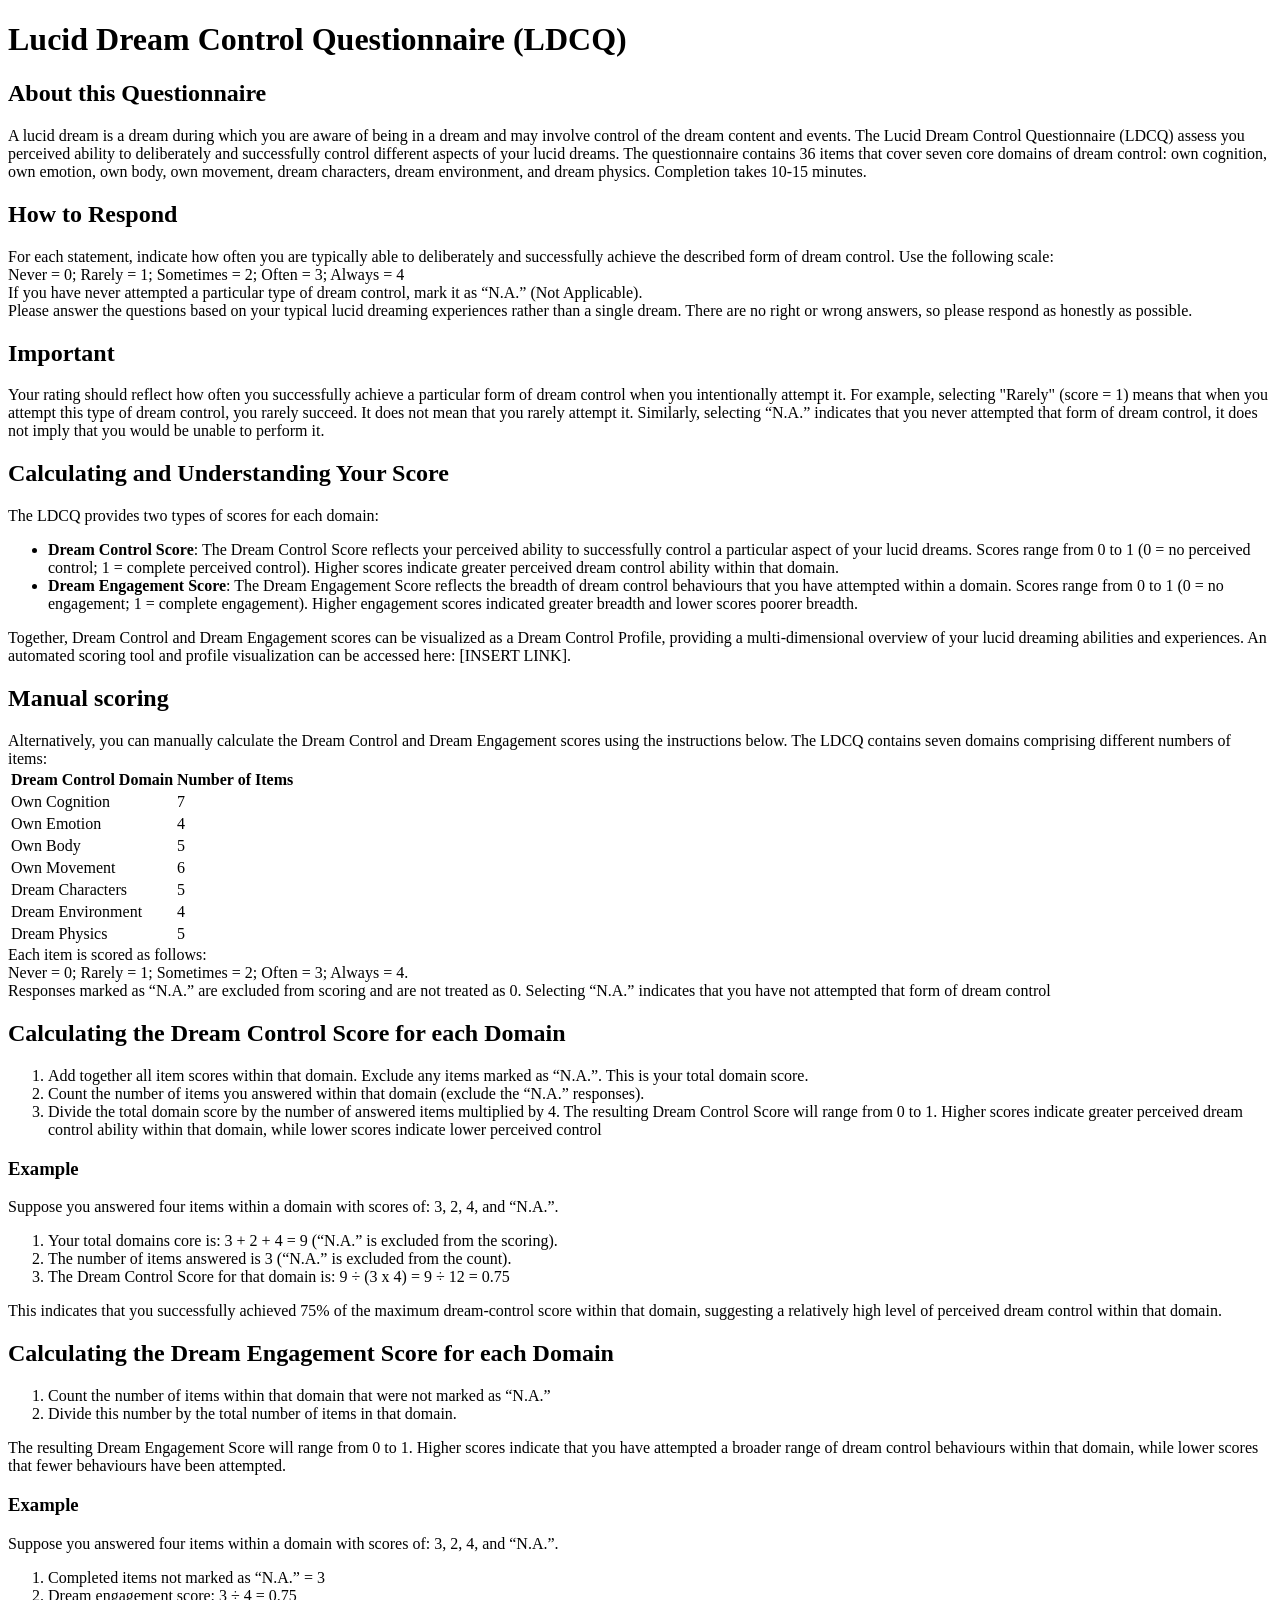
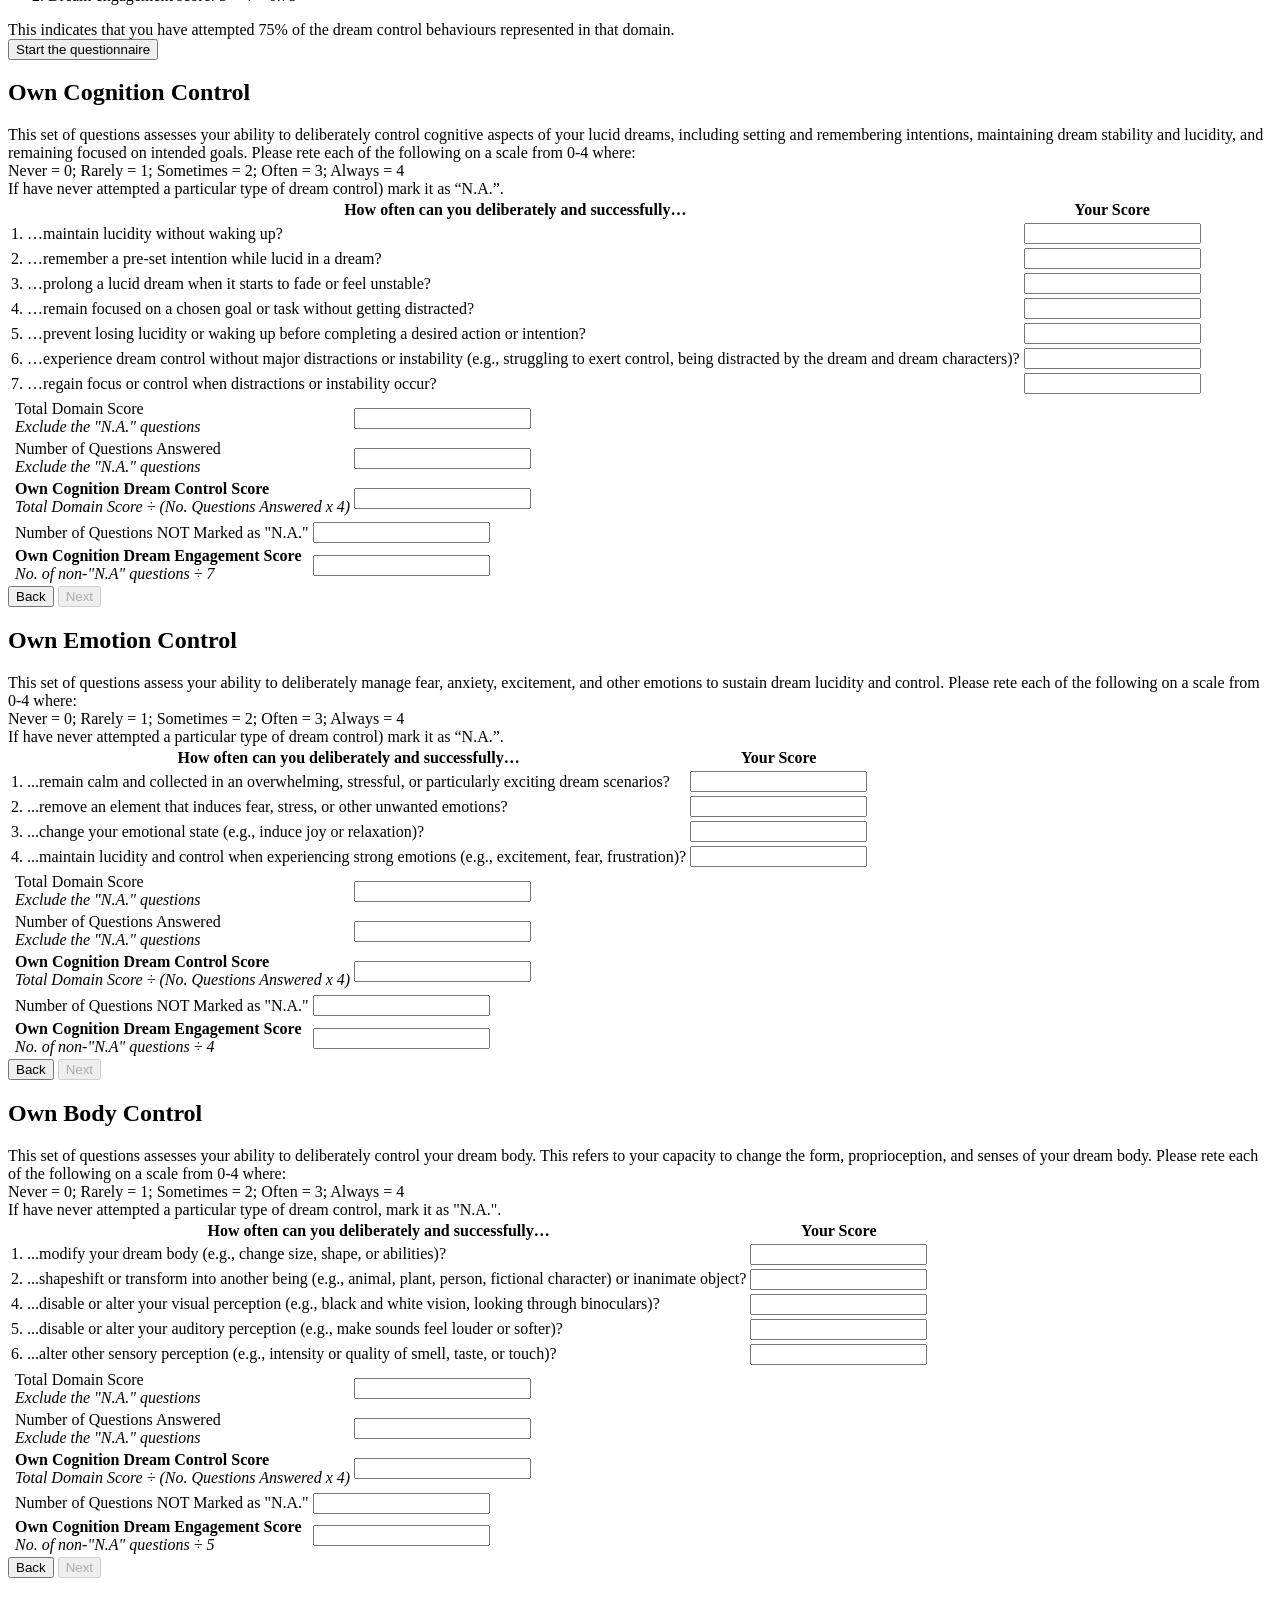
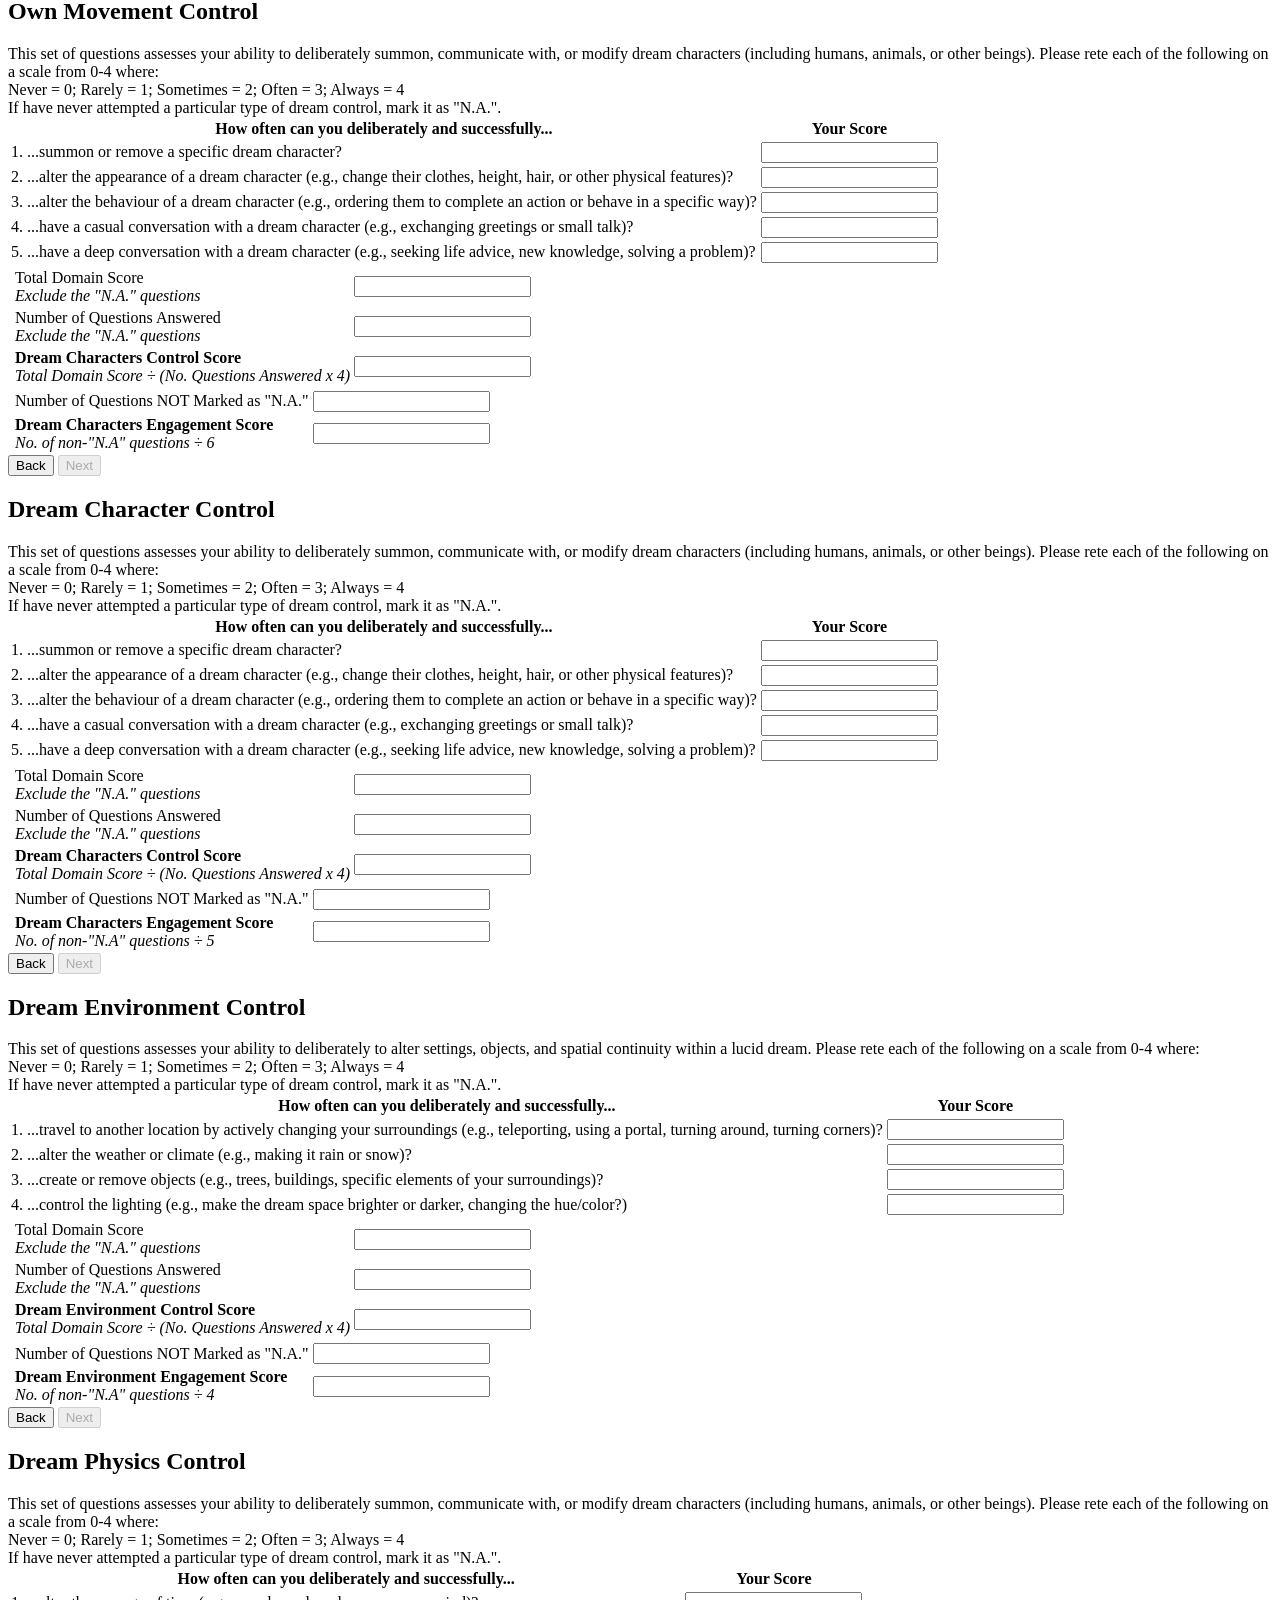
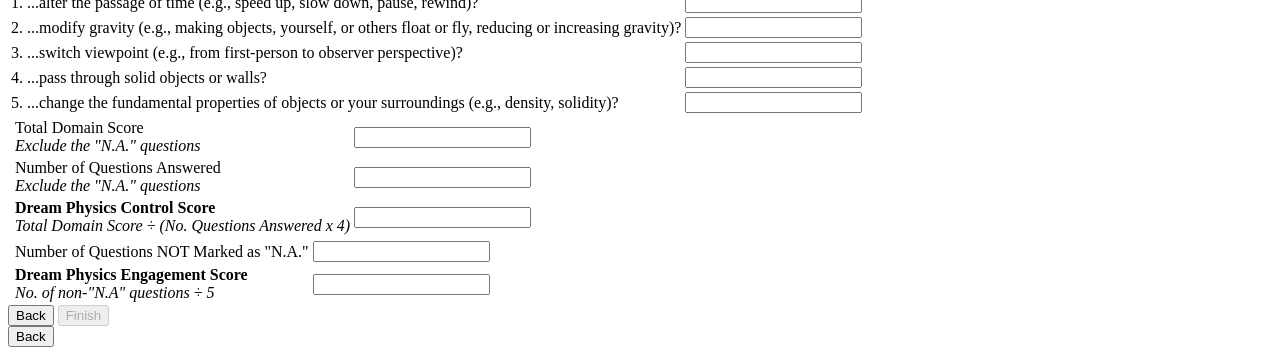
==== commit ed48e57b: "handle special chars" ====
--- a/web_page/index.html
+++ b/web_page/index.html
@@ -8,7 +8,7 @@
 </head>
 
 <body>
-    <h1>Lucid Dream Control Questionnaire (LDCQ)</h1>
+    <h1 id="main-title">Lucid Dream Control Questionnaire (LDCQ)</h1>
 
     <!-- PAGE 1: INTRODUCTION -->
     <section class="page active introduction">
@@ -251,7 +251,7 @@
                     <td></td>
                     <td class="label">
                         Total Domain Score<br>
-                        <em>Exclude the “N.A.” questions</em>
+                        <em>Exclude the "N.A." questions</em>
                     </td>
                     <td class="box">
                         <input class="calc-input total-domain-score" type="text" readonly>
@@ -263,7 +263,7 @@
                     <td></td>
                     <td class="label">
                         Number of Questions Answered<br>
-                        <em>Exclude the “N.A.” questions</em>
+                        <em>Exclude the "N.A." questions</em>
                     </td>
                     <td class="box">
                         <input id="questions-answered" class="calc-input questions-answered" type="text" readonly>
@@ -274,7 +274,7 @@
                     <td></td>
                     <td class="label">
                         <strong>Own Cognition Dream Control Score</strong><br>
-                        <em>Total Domain Score ÷ (No. Questions Answered x 4)</em>
+                        <em>Total Domain Score &divide; (No. Questions Answered x 4)</em>
                     </td>
                     <td class="big-box">
                         <input id="control-score" class="calc-input thick-input control-score" type="text" readonly>
@@ -304,7 +304,7 @@
                     <td></td>
                     <td class="label">
                         <strong>Own Cognition Dream Engagement Score</strong><br>
-                        <em>No. of non-"N.A" questions ÷ 7</em>
+                        <em>No. of non-"N.A" questions &divide; 7</em>
                     </td>
                     <td class="big-box">
                         <input id="engagement-score" class="calc-input thick-input engagement-score" type="text"
@@ -395,7 +395,7 @@
                     <td></td>
                     <td class="label">
                         Total Domain Score<br>
-                        <em>Exclude the “N.A.” questions</em>
+                        <em>Exclude the "N.A." questions</em>
                     </td>
                     <td class="box">
                         <input id="total-domain-score" class="calc-input total-domain-score" type="text" readonly>
@@ -406,7 +406,7 @@
                     <td></td>
                     <td class="label">
                         Number of Questions Answered<br>
-                        <em>Exclude the “N.A.” questions</em>
+                        <em>Exclude the "N.A." questions</em>
                     </td>
                     <td class="box">
                         <input id="questions-answered" class="calc-input questions-answered" type="text" readonly>
@@ -417,7 +417,7 @@
                     <td></td>
                     <td class="label">
                         <strong>Own Cognition Dream Control Score</strong><br>
-                        <em>Total Domain Score ÷ (No. Questions Answered x 4)</em>
+                        <em>Total Domain Score &divide; (No. Questions Answered x 4)</em>
                     </td>
                     <td class="big-box">
                         <input id="control-score" class="calc-input thick-input control-score" type="text" readonly>
@@ -447,7 +447,7 @@
                     <td></td>
                     <td class="label">
                         <strong>Own Cognition Dream Engagement Score</strong><br>
-                        <em>No. of non-"N.A" questions ÷ 4</em>
+                        <em>No. of non-"N.A" questions &divide; 4</em>
                     </td>
                     <td class="big-box">
                         <input id="engagement-score" class="calc-input thick-input engagement-score" type="text"
@@ -473,7 +473,7 @@
         <div class="center">
             Never = 0; Rarely = 1; Sometimes = 2; Often = 3; Always = 4
         </div>
-        If have never attempted a particular type of dream control, mark it as “N.A.”.
+        If have never attempted a particular type of dream control, mark it as "N.A.".
         <table class="score-table aligned-table">
             <colgroup>
                 <col class="num-col">
@@ -509,14 +509,6 @@
                 </tr>
 
                 <tr>
-                    <td class="num">3.</td>
-                    <td>...change your emotional state (e.g., induce joy or relaxation)?</td>
-                    <td class="score">
-                        <input class="score-input domain-score" type="text" name="own-body-q3">
-                    </td>
-                </tr>
-
-                <tr>
                     <td class="num">4.</td>
                     <td>...disable or alter your visual perception (e.g., black and white vision, looking through
                         binoculars)?</td>
@@ -552,7 +544,7 @@
                     <td></td>
                     <td class="label">
                         Total Domain Score<br>
-                        <em>Exclude the “N.A.” questions</em>
+                        <em>Exclude the "N.A." questions</em>
                     </td>
                     <td class="box">
                         <input id="total-domain-score" class="calc-input total-domain-score" type="text" readonly>
@@ -563,7 +555,7 @@
                     <td></td>
                     <td class="label">
                         Number of Questions Answered<br>
-                        <em>Exclude the “N.A.” questions</em>
+                        <em>Exclude the "N.A." questions</em>
                     </td>
                     <td class="box">
                         <input id="questions-answered" class="calc-input questions-answered" type="text" readonly>
@@ -574,7 +566,7 @@
                     <td></td>
                     <td class="label">
                         <strong>Own Cognition Dream Control Score</strong><br>
-                        <em>Total Domain Score ÷ (No. Questions Answered x 4)</em>
+                        <em>Total Domain Score &divide; (No. Questions Answered x 4)</em>
                     </td>
                     <td class="big-box">
                         <input id="control-score" class="calc-input thick-input control-score" type="text" readonly>
@@ -604,7 +596,7 @@
                     <td></td>
                     <td class="label">
                         <strong>Own Cognition Dream Engagement Score</strong><br>
-                        <em>No. of non-"N.A" questions ÷ 5</em>
+                        <em>No. of non-"N.A" questions &divide; 5</em>
                     </td>
                     <td class="big-box">
                         <input id="engagement-score" class="calc-input thick-input engagement-score" type="text"
@@ -629,7 +621,7 @@
         <div class="center">
             Never = 0; Rarely = 1; Sometimes = 2; Often = 3; Always = 4
         </div>
-        If have never attempted a particular type of dream control, mark it as “N.A.”.
+        If have never attempted a particular type of dream control, mark it as "N.A.".
         <table class="score-table aligned-table">
             <colgroup>
                 <col class="num-col">
@@ -703,7 +695,7 @@
                     <td></td>
                     <td class="label">
                         Total Domain Score<br>
-                        <em>Exclude the “N.A.” questions</em>
+                        <em>Exclude the "N.A." questions</em>
                     </td>
                     <td class="box">
                         <input id="total-domain-score" class="calc-input total-domain-score" type="text" readonly>
@@ -714,7 +706,7 @@
                     <td></td>
                     <td class="label">
                         Number of Questions Answered<br>
-                        <em>Exclude the “N.A.” questions</em>
+                        <em>Exclude the "N.A." questions</em>
                     </td>
                     <td class="box">
                         <input id="questions-answered" class="calc-input questions-answered" type="text" readonly>
@@ -725,7 +717,7 @@
                     <td></td>
                     <td class="label">
                         <strong>Dream Characters Control Score</strong><br>
-                        <em>Total Domain Score ÷ (No. Questions Answered x 4)</em>
+                        <em>Total Domain Score &divide; (No. Questions Answered x 4)</em>
                     </td>
                     <td class="big-box">
                         <input id="control-score" class="calc-input thick-input control-score" type="text" readonly>
@@ -755,7 +747,7 @@
                     <td></td>
                     <td class="label">
                         <strong>Dream Characters Engagement Score</strong><br>
-                        <em>No. of non-"N.A" questions ÷ 4</em>
+                        <em>No. of non-"N.A" questions &divide; 6</em>
                     </td>
                     <td class="big-box">
                         <input id="engagement-score" class="calc-input thick-input engagement-score" type="text"
@@ -780,7 +772,7 @@
         <div class="center">
             Never = 0; Rarely = 1; Sometimes = 2; Often = 3; Always = 4
         </div>
-        If have never attempted a particular type of dream control, mark it as “N.A.”.
+        If have never attempted a particular type of dream control, mark it as "N.A.".
         <table class="score-table aligned-table">
             <colgroup>
                 <col class="num-col">
@@ -854,7 +846,7 @@
                     <td></td>
                     <td class="label">
                         Total Domain Score<br>
-                        <em>Exclude the “N.A.” questions</em>
+                        <em>Exclude the "N.A." questions</em>
                     </td>
                     <td class="box">
                         <input id="total-domain-score" class="calc-input total-domain-score" type="text" readonly>
@@ -865,7 +857,7 @@
                     <td></td>
                     <td class="label">
                         Number of Questions Answered<br>
-                        <em>Exclude the “N.A.” questions</em>
+                        <em>Exclude the "N.A." questions</em>
                     </td>
                     <td class="box">
                         <input id="questions-answered" class="calc-input questions-answered" type="text" readonly>
@@ -876,7 +868,7 @@
                     <td></td>
                     <td class="label">
                         <strong>Dream Characters Control Score</strong><br>
-                        <em>Total Domain Score ÷ (No. Questions Answered x 4)</em>
+                        <em>Total Domain Score &divide; (No. Questions Answered x 4)</em>
                     </td>
                     <td class="big-box">
                         <input id="control-score" class="calc-input thick-input control-score" type="text" readonly>
@@ -906,7 +898,7 @@
                     <td></td>
                     <td class="label">
                         <strong>Dream Characters Engagement Score</strong><br>
-                        <em>No. of non-"N.A" questions ÷ 4</em>
+                        <em>No. of non-"N.A" questions &divide; 5</em>
                     </td>
                     <td class="big-box">
                         <input id="engagement-score" class="calc-input thick-input engagement-score" type="text"
@@ -931,7 +923,7 @@
         <div class="center">
             Never = 0; Rarely = 1; Sometimes = 2; Often = 3; Always = 4
         </div>
-        If have never attempted a particular type of dream control, mark it as “N.A.”.
+        If have never attempted a particular type of dream control, mark it as "N.A.".
         <table class="score-table aligned-table">
             <colgroup>
                 <col class="num-col">
@@ -997,7 +989,7 @@
                     <td></td>
                     <td class="label">
                         Total Domain Score<br>
-                        <em>Exclude the “N.A.” questions</em>
+                        <em>Exclude the "N.A." questions</em>
                     </td>
                     <td class="box">
                         <input id="total-domain-score" class="calc-input total-domain-score" type="text" readonly>
@@ -1008,7 +1000,7 @@
                     <td></td>
                     <td class="label">
                         Number of Questions Answered<br>
-                        <em>Exclude the “N.A.” questions</em>
+                        <em>Exclude the "N.A." questions</em>
                     </td>
                     <td class="box">
                         <input id="questions-answered" class="calc-input questions-answered" type="text" readonly>
@@ -1019,7 +1011,7 @@
                     <td></td>
                     <td class="label">
                         <strong>Dream Environment Control Score</strong><br>
-                        <em>Total Domain Score ÷ (No. Questions Answered x 4)</em>
+                        <em>Total Domain Score &divide; (No. Questions Answered x 4)</em>
                     </td>
                     <td class="big-box">
                         <input id="control-score" class="calc-input thick-input control-score" type="text" readonly>
@@ -1049,7 +1041,7 @@
                     <td></td>
                     <td class="label">
                         <strong>Dream Environment Engagement Score</strong><br>
-                        <em>No. of non-"N.A" questions ÷ 4</em>
+                        <em>No. of non-"N.A" questions &divide; 4</em>
                     </td>
                     <td class="big-box">
                         <input id="engagement-score" class="calc-input thick-input engagement-score" type="text"
@@ -1074,7 +1066,7 @@
         <div class="center">
             Never = 0; Rarely = 1; Sometimes = 2; Often = 3; Always = 4
         </div>
-        If have never attempted a particular type of dream control, mark it as “N.A.”.
+        If have never attempted a particular type of dream control, mark it as "N.A.".
         <table class="score-table aligned-table">
             <colgroup>
                 <col class="num-col">
@@ -1146,7 +1138,7 @@
                     <td></td>
                     <td class="label">
                         Total Domain Score<br>
-                        <em>Exclude the “N.A.” questions</em>
+                        <em>Exclude the "N.A." questions</em>
                     </td>
                     <td class="box">
                         <input id="total-domain-score" class="calc-input total-domain-score" type="text" readonly>
@@ -1157,7 +1149,7 @@
                     <td></td>
                     <td class="label">
                         Number of Questions Answered<br>
-                        <em>Exclude the “N.A.” questions</em>
+                        <em>Exclude the "N.A." questions</em>
                     </td>
                     <td class="box">
                         <input id="questions-answered" class="calc-input questions-answered" type="text" readonly>
@@ -1168,7 +1160,7 @@
                     <td></td>
                     <td class="label">
                         <strong>Dream Physics Control Score</strong><br>
-                        <em>Total Domain Score ÷ (No. Questions Answered x 4)</em>
+                        <em>Total Domain Score &divide; (No. Questions Answered x 4)</em>
                     </td>
                     <td class="big-box">
                         <input id="control-score" class="calc-input thick-input control-score" type="text" readonly>
@@ -1198,7 +1190,7 @@
                     <td></td>
                     <td class="label">
                         <strong>Dream Physics Engagement Score</strong><br>
-                        <em>No. of non-"N.A" questions ÷ 5</em>
+                        <em>No. of non-"N.A" questions &divide; 5</em>
                     </td>
                     <td class="big-box">
                         <input id="engagement-score" class="calc-input thick-input engagement-score" type="text"
